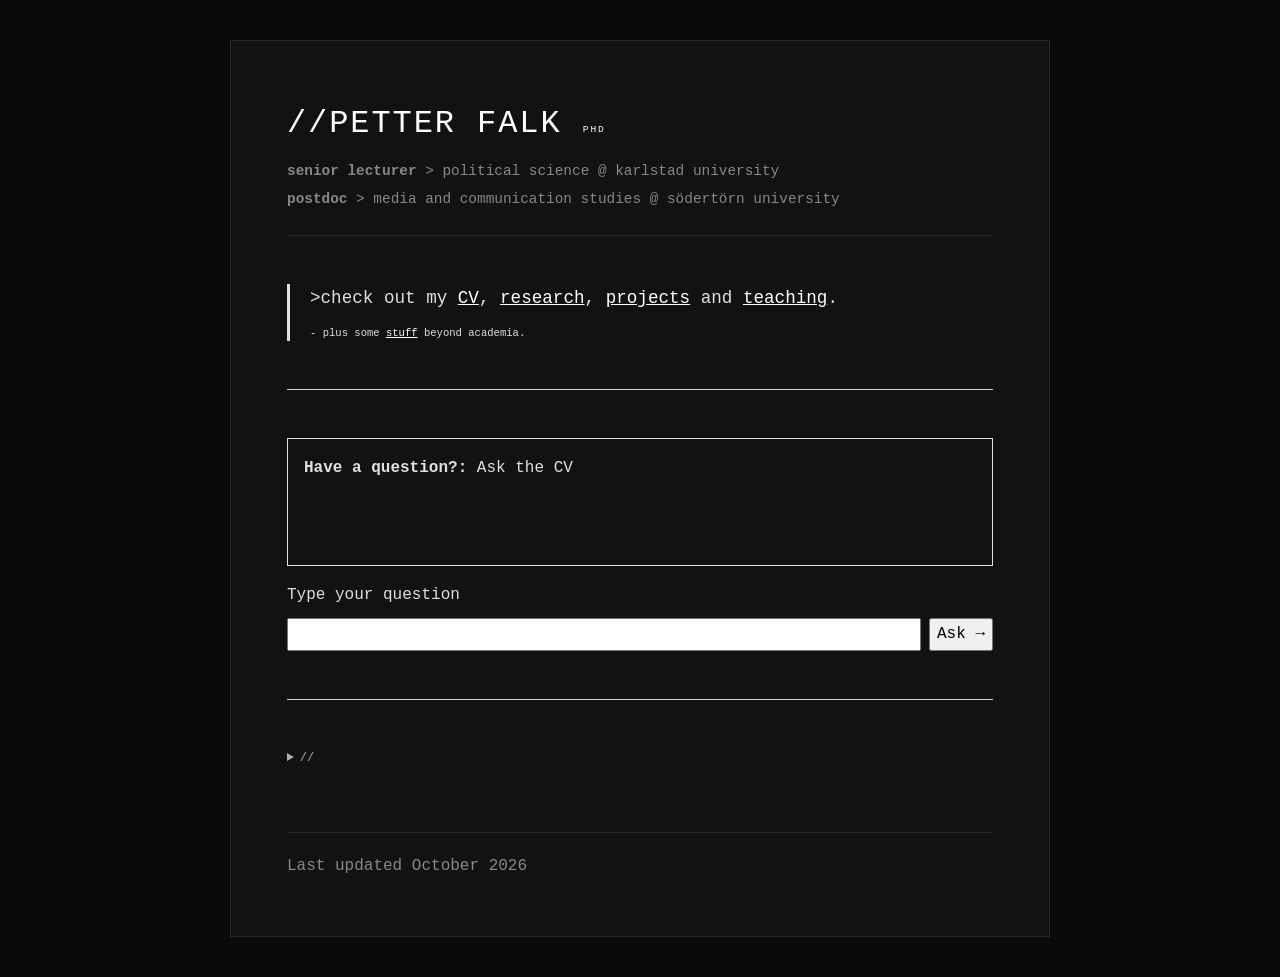
==== index.html @ 1475bd5b "Update chat section and labels in index.html" ====
<!DOCTYPE html>
<html lang="en">
<head>
  <meta charset="UTF-8">
  <meta name="viewport" content="width=device-width, initial-scale=1">
  <title>Petter Falk</title>
  <link rel="stylesheet" href="style.css">
</head>
<body>
  <div class="container">
    <header>
      <h1>//Petter Falk <small class="degree">PhD</small></h1>
      <p><strong>senior lecturer</strong> > political science @ karlstad university</p>
      <p><strong>postdoc</strong> > media and communication studies @ södertörn university</p>
    </header>

    <main>
      <nav class="intro" aria-label="Explore this site">
        <p>>check out my <a href="cv.html">CV</a>, <a href="research.html">research</a>, <a href="projects.html">projects</a> and <a href="teaching.html">teaching</a>.</p>
        <p class="intro-secondary">- plus some <a href="stuff.html">stuff</a> beyond academia.</p>
      </nav>

      <hr class="section-divider">

      <section class="cv-chat" aria-labelledby="cv-chat-heading">
        <div id="chat-messages" class="chat-messages" role="log" aria-live="polite">
          <p><strong>Have a question?:</strong> Ask the CV</p>
        </div>

        <form id="chat-form">
          <label for="chat-input">Type your question</label>
          <div class="chat-input-row">
            <input id="chat-input" type="text" required>
            <button type="submit">Ask →</button>
          </div>
        </form>
      </section>

      <hr class="section-divider">

      <details class="quote-reveal">
        <summary>//</summary>
        <blockquote class="quote">
          <p>I've always been the best</p>
          <p>At sabotaging my success</p>
          <p>Just when the target is in place</p>
          <p>The gun explodes into my face</p>
          <cite>— <a href="https://www.youtube.com/watch?v=oAOV9drYVBA" target="_blank" rel="noopener noreferrer">Ed Harcourt</a></cite>
        </blockquote>
      </details>
    </main>

    <footer>Last updated October 2026</footer>
  </div>

  <script src="cv-chat.js" defer></script>
</body>
</html>
---- style.css ----
/* ============
   Mörkt tema
   ============ */

:root {
  --bg: #0a0a0a;
  --surface: #121212;
  --surface-2: #1a1a1a;
  --text: #e0e0e0;
  --muted: #888888;
  --accent: #d0d0d0;
  --border: #262626;
}

* {
  box-sizing: border-box;
}

body {
  margin: 0;
  font-family: "Letter Gothic", "Letter Gothic Std", "Courier New", monospace;
  background: var(--bg);
  color: var(--text);
  line-height: 1.7;
  -webkit-font-smoothing: antialiased;
}

.container {
  max-width: 820px;
  margin: 40px auto;
  padding: 56px;
  background: var(--surface);
  border: 1px solid var(--border);
}

header {
  padding-bottom: 24px;
  margin-bottom: 48px;
  border-bottom: 1px solid var(--border);
}

h1 {
  margin: 0 0 8px;
  font-size: 2rem;
  font-weight: 400;
  letter-spacing: 0.06em;
  text-transform: uppercase;
  color: #ffffff;
}

header p {
  margin: 3px 0 0;
  color: var(--muted);
  font-size: 0.9rem;
}

h2 {
  font-size: 1rem;
  font-weight: 700;
  text-transform: uppercase;
  letter-spacing: 0.15em;
  color: #ffffff;
  margin: 56px 0 20px;
  padding-bottom: 10px;
  border-bottom: 2px solid #e0e0e0;
}

a {
  color: #ffffff;
  text-decoration: underline;
}

a:visited {
  color: #ffffff;
}

a:hover {
  color: #e0e0e0;
}

.entry {
  padding: 14px 0;
  margin-bottom: 8px;
  border-bottom: 1px solid var(--border);
}

.entry:last-of-type {
  border-bottom: none;
}

.entry-head {
  display: flex;
  justify-content: space-between;
  align-items: baseline;
  gap: 16px;
  flex-wrap: wrap;
}

.entry-head strong {
  font-size: 1rem;
  font-weight: 400;
  color: #fff;
}

.date {
  color: var(--muted);
  font-size: 0.85rem;
  white-space: nowrap;
  font-variant-numeric: tabular-nums;
}

.place {
  color: var(--muted);
  font-size: 0.85rem;
  margin: 3px 0;
}

.entry p {
  margin: 4px 0;
  font-size: 0.9rem;
}

table {
  width: 100%;
  border-collapse: collapse;
  margin-top: 12px;
  font-size: 0.85rem;
}

th,
td {
  padding: 8px 10px;
  text-align: left;
  border-bottom: 1px solid var(--border);
}

th {
  font-weight: 400;
  text-transform: uppercase;
  letter-spacing: 0.12em;
  font-size: 0.75rem;
  color: var(--muted);
}

.note {
  color: var(--muted);
  font-size: 0.85rem;
  margin-top: 20px;
  padding-left: 16px;
  border-left: 2px solid var(--accent);
}

footer {
  margin-top: 64px;
  padding-top: 20px;
  border-top: 1px solid var(--border);
  color: var(--muted);
}

.site-nav {
  margin-bottom: 48px;
  font-size: 0.85rem;
}

.video iframe {
  border: 0;
}

.video-divider,
.section-divider {
  border: 0;
  border-top: 1px solid #d3d3d3;
}

.video-divider {
  margin: 25px 0;
}

.section-divider {
  margin: 48px 0;
}

.intro {
  max-width: 65ch;
  margin: 40px 0;
  padding-left: 20px;
  border-left: 3px solid currentColor;
  font-size: 1.1rem;
  line-height: 1.6;
}

.intro p {
  margin: 0 0 12px;
}

.intro p:last-child {
  margin-bottom: 0;
}

.intro-secondary {
  font-size: 0.6em;
}

.degree {
  font-size: 0.3em;
}

.quote {
  position: relative;
  margin: 48px 0;
  padding: 12px 0 12px 28px;
  border-left: 2px solid var(--muted);
}

.quote::before {
  content: "“";
  display: block;
  height: 0.6em;
  color: var(--muted);
  font-size: 4rem;
  line-height: 1;
}

.quote p {
  margin: 24px 0 16px;
  font-size: 1.15rem;
  line-height: 2;
}

.quote cite {
  color: var(--muted);
  font-size: 0.85rem;
  font-style: normal;
}

.quote-reveal {
  margin-top: 32px;
}

.quote-reveal summary {
  font-size: 0.75rem;
  color: #b0b0b0;
  cursor: pointer;
  width: fit-content;
}

.quote-reveal summary:hover {
  color: #777;
}

.publist {
  list-style: none;
  padding-left: 0;
}

.publist li {
  line-height: 1.65;
  padding: 0 0 1rem 0.4rem;
  margin-bottom: 1rem;
  border-bottom: 1px solid #e0e0e0;
}

.publist li:last-child {
  border-bottom: none;
}

.publist a {
  overflow-wrap: anywhere;
}

.site-gif {
  max-width: 100%;
  height: auto;
}

/* Stuff page only */

.stuff-page .container {
  max-width: 900px;
}

.stuff-nav {
  display: flex;
  flex-wrap: wrap;
  gap: 0.5rem 1.25rem;
  margin-bottom: 3rem;
  font-size: 0.9rem;
}

.stuff-nav a[aria-current="page"] {
  font-weight: 700;
  text-decoration-thickness: 2px;
  text-underline-offset: 0.25em;
}

.stuff-header {
  margin-bottom: 3rem;
}

.stuff-header h1 {
  margin-bottom: 0.35rem;
}

.stuff-header p,
.stuff-page .place,
.stuff-page .section-intro {
  opacity: 0.75;
}

.stuff-section {
  padding: 2.5rem 0;
  border-top: 1px solid #ddd;
}

.stuff-section h2 {
  margin-top: 0;
  margin-bottom: 1.5rem;
}

.stuff-entry,
.stuff-section > p {
  max-width: 70ch;
  line-height: 1.7;
}

.stuff-page .entry-head {
  display: flex;
  flex-wrap: wrap;
  align-items: baseline;
  justify-content: space-between;
  gap: 0.5rem 1rem;
}

.stuff-page .place {
  margin-top: 0.25rem;
}

.stuff-links {
  margin-top: 1.75rem;
}

.stuff-links h3 {
  margin: 1.75rem 0 0.5rem;
  font-size: 1rem;
}

.stuff-links ul {
  padding-left: 1.25rem;
}

.stuff-links li + li {
  margin-top: 0.5rem;
}

.stuff-page a {
  overflow-wrap: anywhere;
}

.video-grid {
  display: grid;
  grid-template-columns: repeat(2, minmax(0, 1fr));
  gap: 1.5rem;
  margin-top: 1.75rem;
}

.stuff-page .video {
  aspect-ratio: 16 / 9;
  min-width: 0;
}

.stuff-page .video iframe {
  display: block;
  width: 100%;
  height: 100%;
  border: 0;
}

.stuff-page footer {
  padding: 2rem 0;
  border-top: 1px solid #ddd;
}

@media (max-width: 650px) {
  .container {
    margin: 0;
    padding: 24px;
  }

  .video-grid {
    grid-template-columns: 1fr;
  }
}
[hidden] {
  display: none !important;
}

#menu-password,
#unlock-form button {
  font: inherit;
  padding: 8px 10px;
}

#menu-password {
  max-width: 180px;
  color: var(--text);
  background: var(--surface-2);
  border: 1px solid var(--border);
}

#unlock-form button {
  color: var(--bg);
  background: var(--accent);
  border: 0;
  cursor: pointer;
}

#unlock-error {
  color: var(--text);
}
[hidden] {
  display: none !important;
}
.cv-chat {
  margin: 3rem 0;
}

.chat-messages {
  min-height: 8rem;
  max-height: 20rem;
  overflow-y: auto;
  padding: 1rem;
  border: 1px solid currentColor;
  margin: 1rem 0;
}

.chat-messages p {
  margin: 0 0 0.75rem;
}

.chat-input-row {
  display: flex;
  gap: 0.5rem;
  margin-top: 0.5rem;
}

.chat-input-row input {
  flex: 1;
  min-width: 0;
  font: inherit;
}

.chat-input-row button {
  font: inherit;
  cursor: pointer;
}
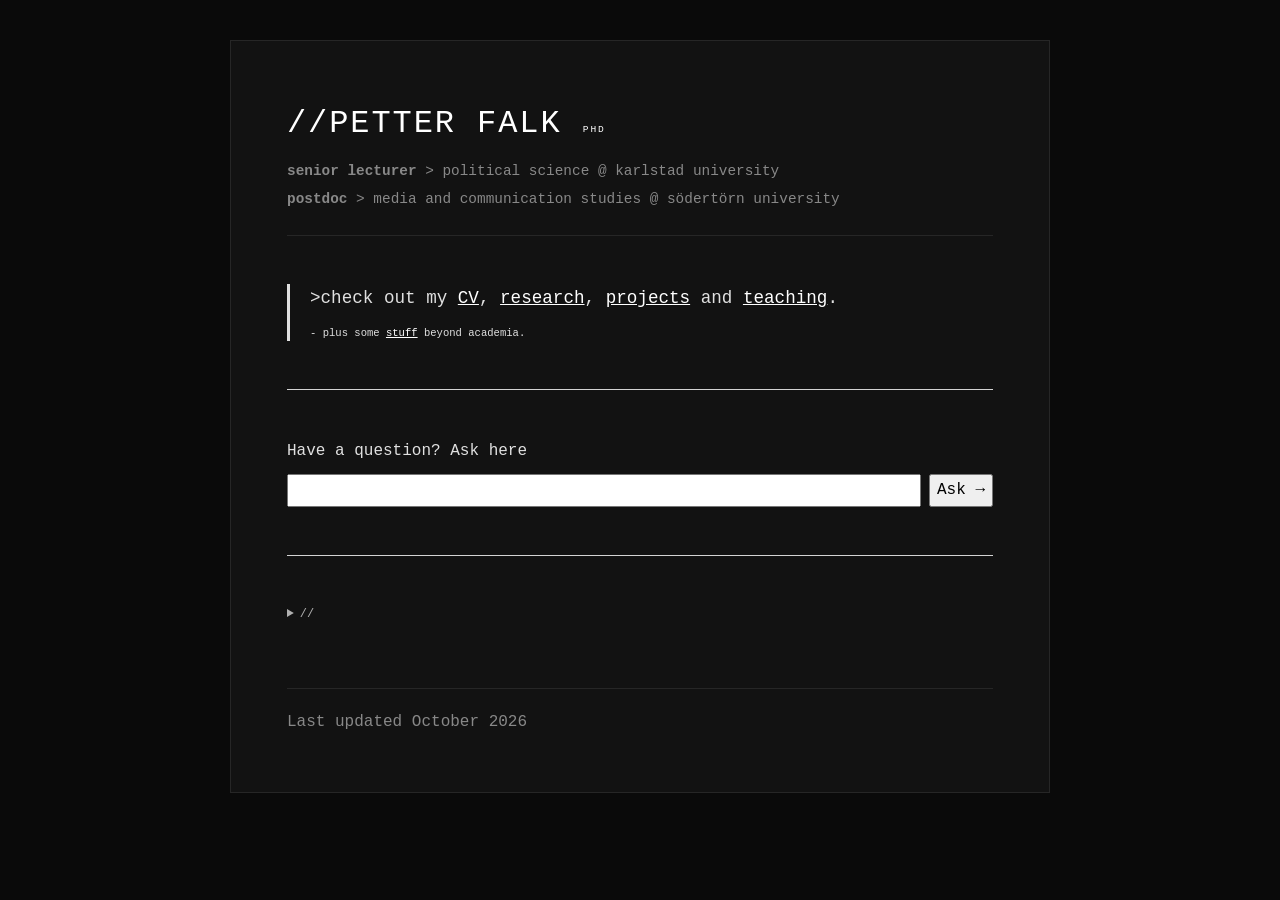
==== commit 589e3708: "Refactor chat section and update label text Updated chat section and modified input label." ====
--- a/index.html
+++ b/index.html
@@ -22,13 +22,9 @@
 
       <hr class="section-divider">
 
-      <section class="cv-chat" aria-labelledby="cv-chat-heading">
-        <div id="chat-messages" class="chat-messages" role="log" aria-live="polite">
-          <p><strong>Have a question?:</strong> Ask the CV</p>
-        </div>
-
+      <section class="cv-chat">
         <form id="chat-form">
-          <label for="chat-input">Type your question</label>
+          <label for="chat-input">Have a question? Ask here</label>
           <div class="chat-input-row">
             <input id="chat-input" type="text" required>
             <button type="submit">Ask →</button>
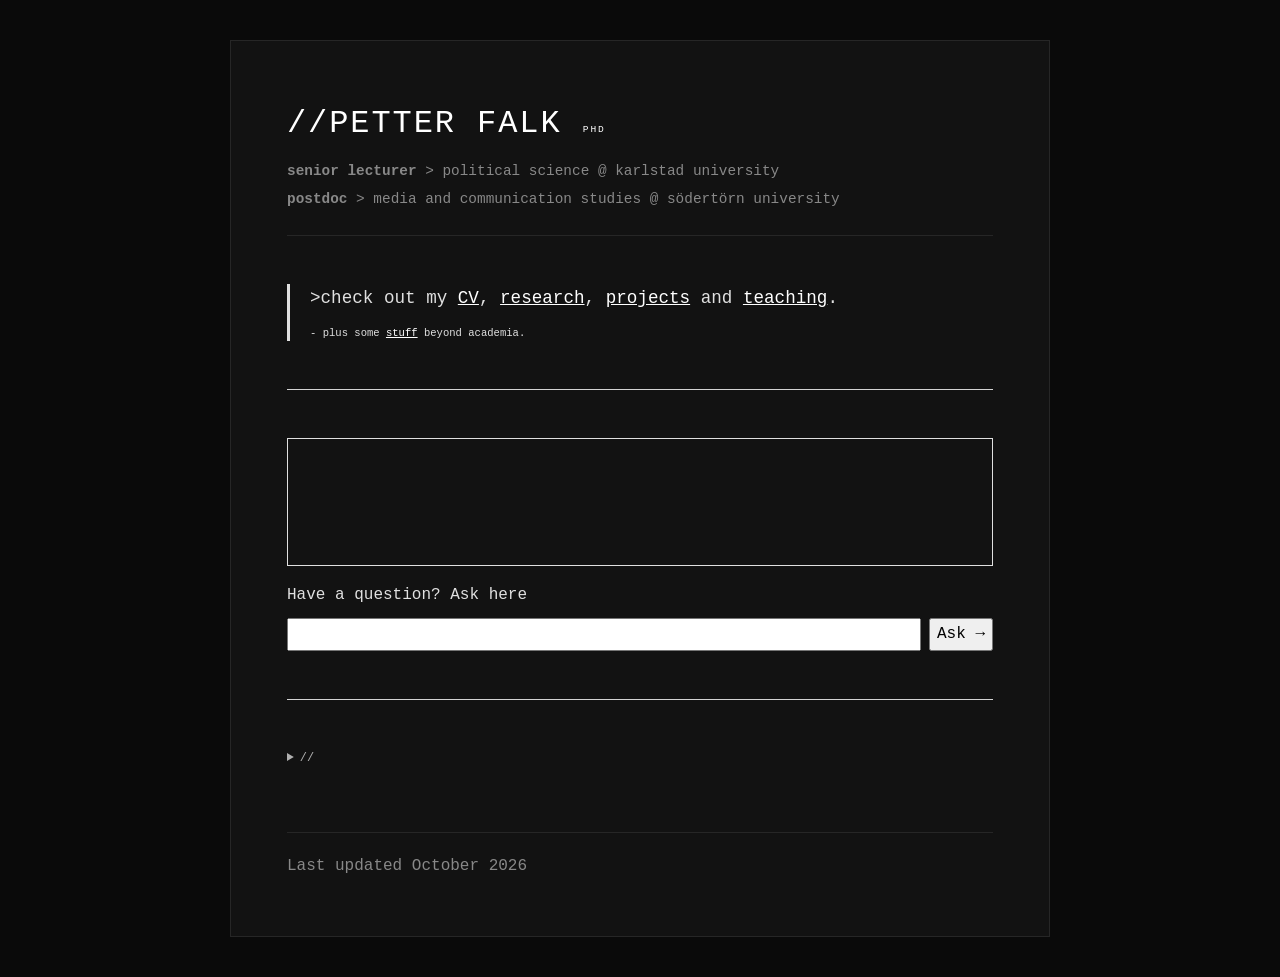
==== commit f01464c5: "Add chat messages container to index.html Added a chat messages container to the chat section." ====
--- a/index.html
+++ b/index.html
@@ -23,6 +23,7 @@
       <hr class="section-divider">
 
       <section class="cv-chat">
+        <div id="chat-messages" class="chat-messages" role="log" aria-live="polite"></div>
         <form id="chat-form">
           <label for="chat-input">Have a question? Ask here</label>
           <div class="chat-input-row">
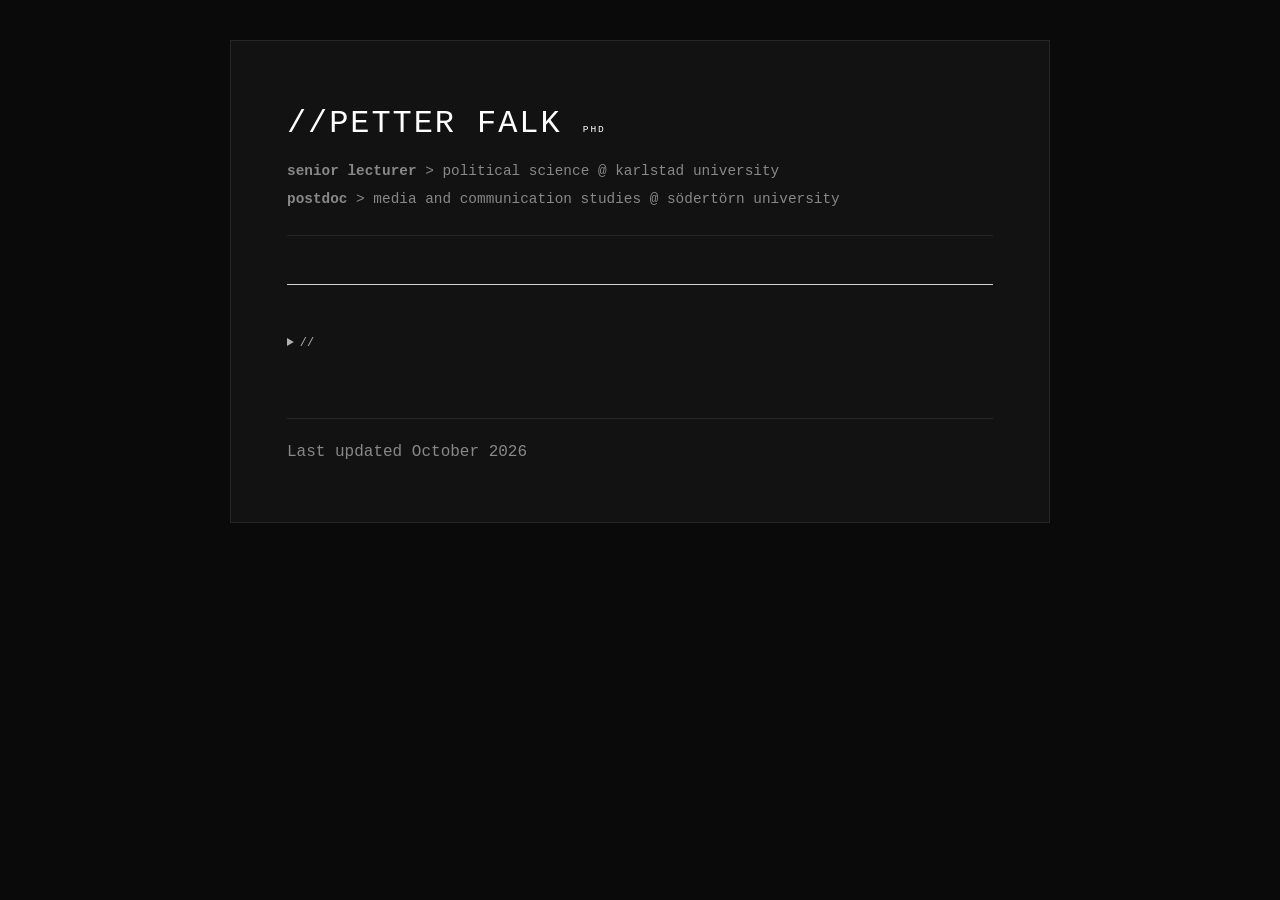
==== commit 24330829: "Remove navigation and chat sections from index.html Removed navigation and chat sections from the ma" ====
--- a/index.html
+++ b/index.html
@@ -13,26 +13,6 @@
       <p><strong>senior lecturer</strong> > political science @ karlstad university</p>
       <p><strong>postdoc</strong> > media and communication studies @ södertörn university</p>
     </header>
-
-    <main>
-      <nav class="intro" aria-label="Explore this site">
-        <p>>check out my <a href="cv.html">CV</a>, <a href="research.html">research</a>, <a href="projects.html">projects</a> and <a href="teaching.html">teaching</a>.</p>
-        <p class="intro-secondary">- plus some <a href="stuff.html">stuff</a> beyond academia.</p>
-      </nav>
-
-      <hr class="section-divider">
-
-      <section class="cv-chat">
-        <div id="chat-messages" class="chat-messages" role="log" aria-live="polite"></div>
-        <form id="chat-form">
-          <label for="chat-input">Have a question? Ask here</label>
-          <div class="chat-input-row">
-            <input id="chat-input" type="text" required>
-            <button type="submit">Ask →</button>
-          </div>
-        </form>
-      </section>
-
       <hr class="section-divider">
 
       <details class="quote-reveal">
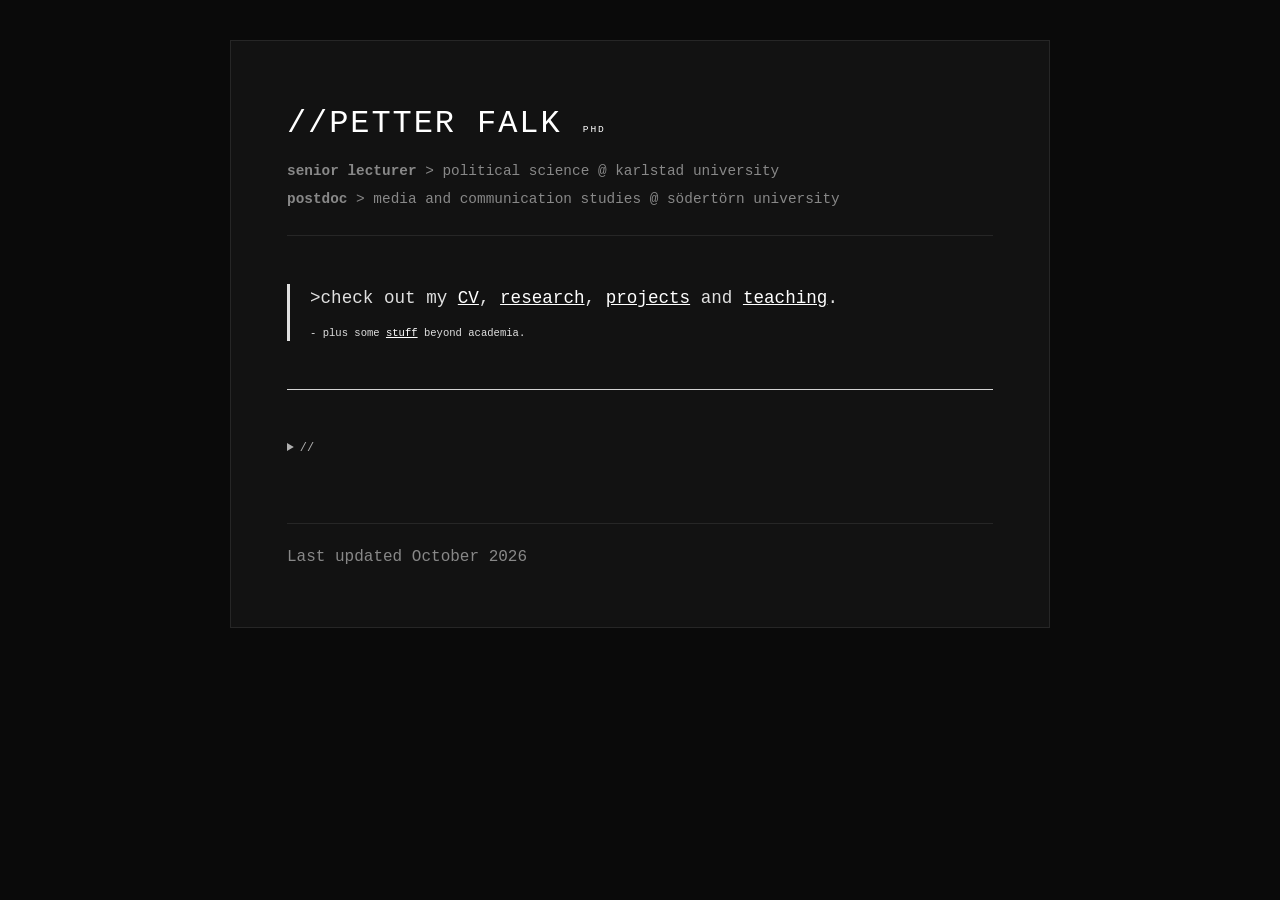
==== commit c43b8f88: "Add navigation section to index.html Added navigation links to CV, research, projects, teaching, and" ====
--- a/index.html
+++ b/index.html
@@ -13,8 +13,14 @@
       <p><strong>senior lecturer</strong> > political science @ karlstad university</p>
       <p><strong>postdoc</strong> > media and communication studies @ södertörn university</p>
     </header>
+
+      <nav class="intro" aria-label="Explore this site">
+        <p>>check out my <a href="cv.html">CV</a>, <a href="research.html">research</a>, <a href="projects.html">projects</a> and <a href="teaching.html">teaching</a>.</p>
+        <p class="intro-secondary">- plus some <a href="stuff.html">stuff</a> beyond academia.</p>
+      </nav>
+
       <hr class="section-divider">
-
+    
       <details class="quote-reveal">
         <summary>//</summary>
         <blockquote class="quote">
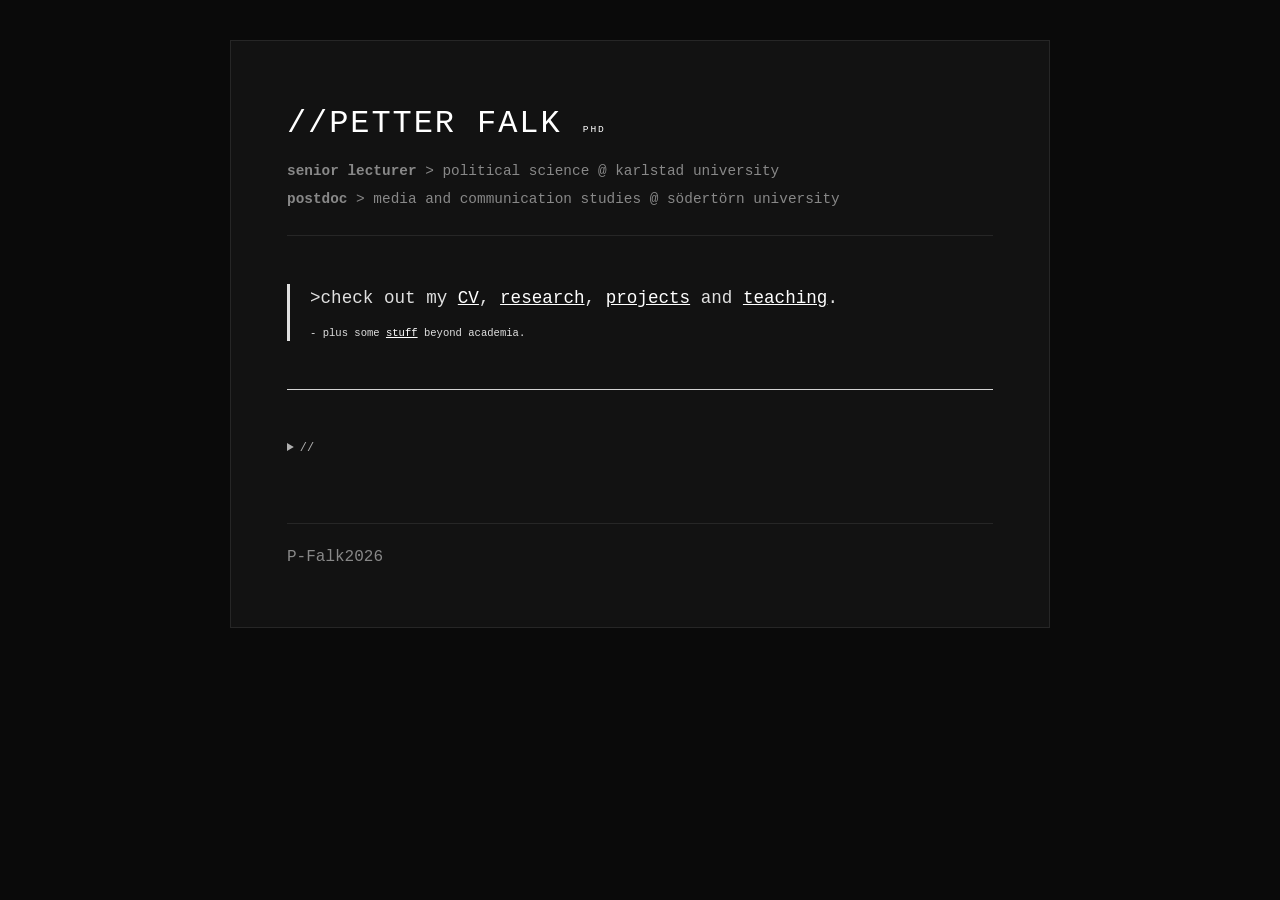
==== commit 191e684b: "Update footer text in index.html" ====
--- a/index.html
+++ b/index.html
@@ -33,7 +33,7 @@
       </details>
     </main>
 
-    <footer>Last updated October 2026</footer>
+    <footer> P-Falk2026</footer>
   </div>
 
   <script src="cv-chat.js" defer></script>
--- a/style.css
+++ b/style.css
@@ -454,3 +454,14 @@
   font: inherit;
   cursor: pointer;
 }
+.quote-reveal .quote {
+  font-size: 0.85rem;
+}
+
+.quote-reveal .quote p {
+  margin: 0.25rem 0;
+}
+
+.quote-reveal .quote cite {
+  font-size: 0.8rem;
+}
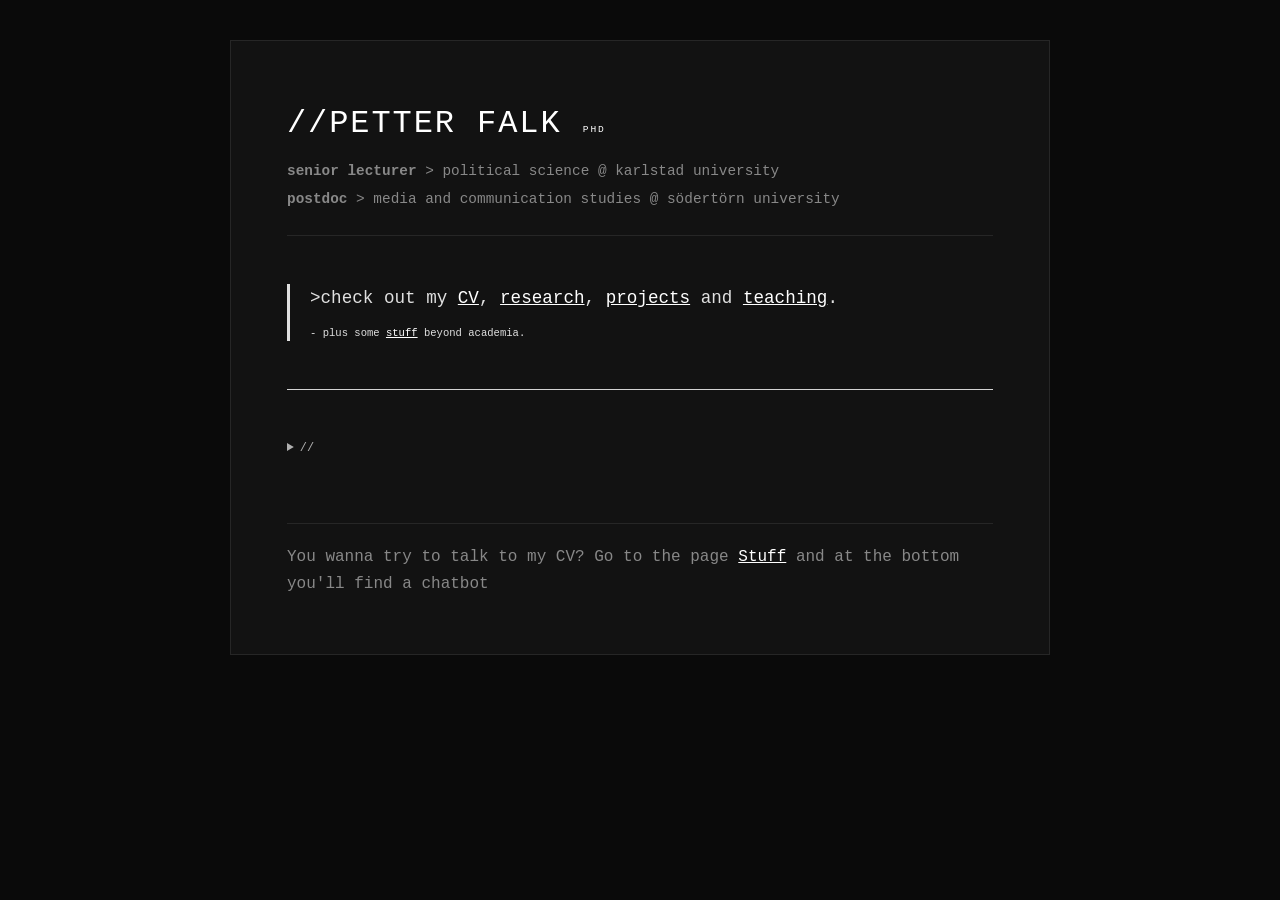
==== commit 645bc230: "Update footer with chatbot link and message" ====
--- a/index.html
+++ b/index.html
@@ -33,7 +33,7 @@
       </details>
     </main>
 
-    <footer> P-Falk2026</footer>
+    <footer> You wanna try to talk to my CV? Go to the page <a href="https://p-falk.github.io/cv/stuff.html">Stuff</a> and at the bottom you'll find a chatbot</footer>
   </div>
 
   <script src="cv-chat.js" defer></script>
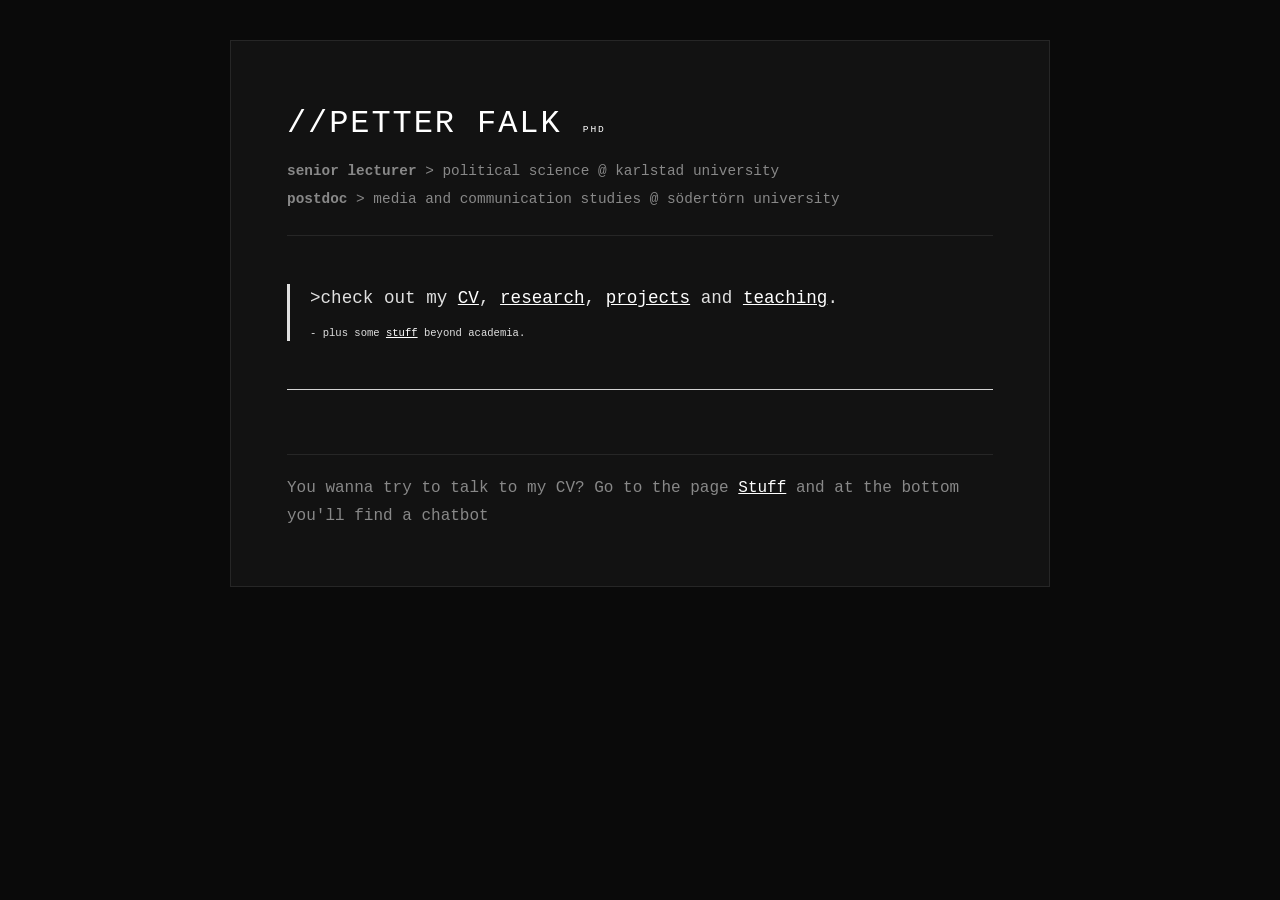
==== commit 1c471fdf: "Remove quote details from index.html Removed a quote section from the main content." ====
--- a/index.html
+++ b/index.html
@@ -21,17 +21,6 @@
 
       <hr class="section-divider">
     
-      <details class="quote-reveal">
-        <summary>//</summary>
-        <blockquote class="quote">
-          <p>I've always been the best</p>
-          <p>At sabotaging my success</p>
-          <p>Just when the target is in place</p>
-          <p>The gun explodes into my face</p>
-          <cite>— <a href="https://www.youtube.com/watch?v=oAOV9drYVBA" target="_blank" rel="noopener noreferrer">Ed Harcourt</a></cite>
-        </blockquote>
-      </details>
-    </main>
 
     <footer> You wanna try to talk to my CV? Go to the page <a href="https://p-falk.github.io/cv/stuff.html">Stuff</a> and at the bottom you'll find a chatbot</footer>
   </div>
